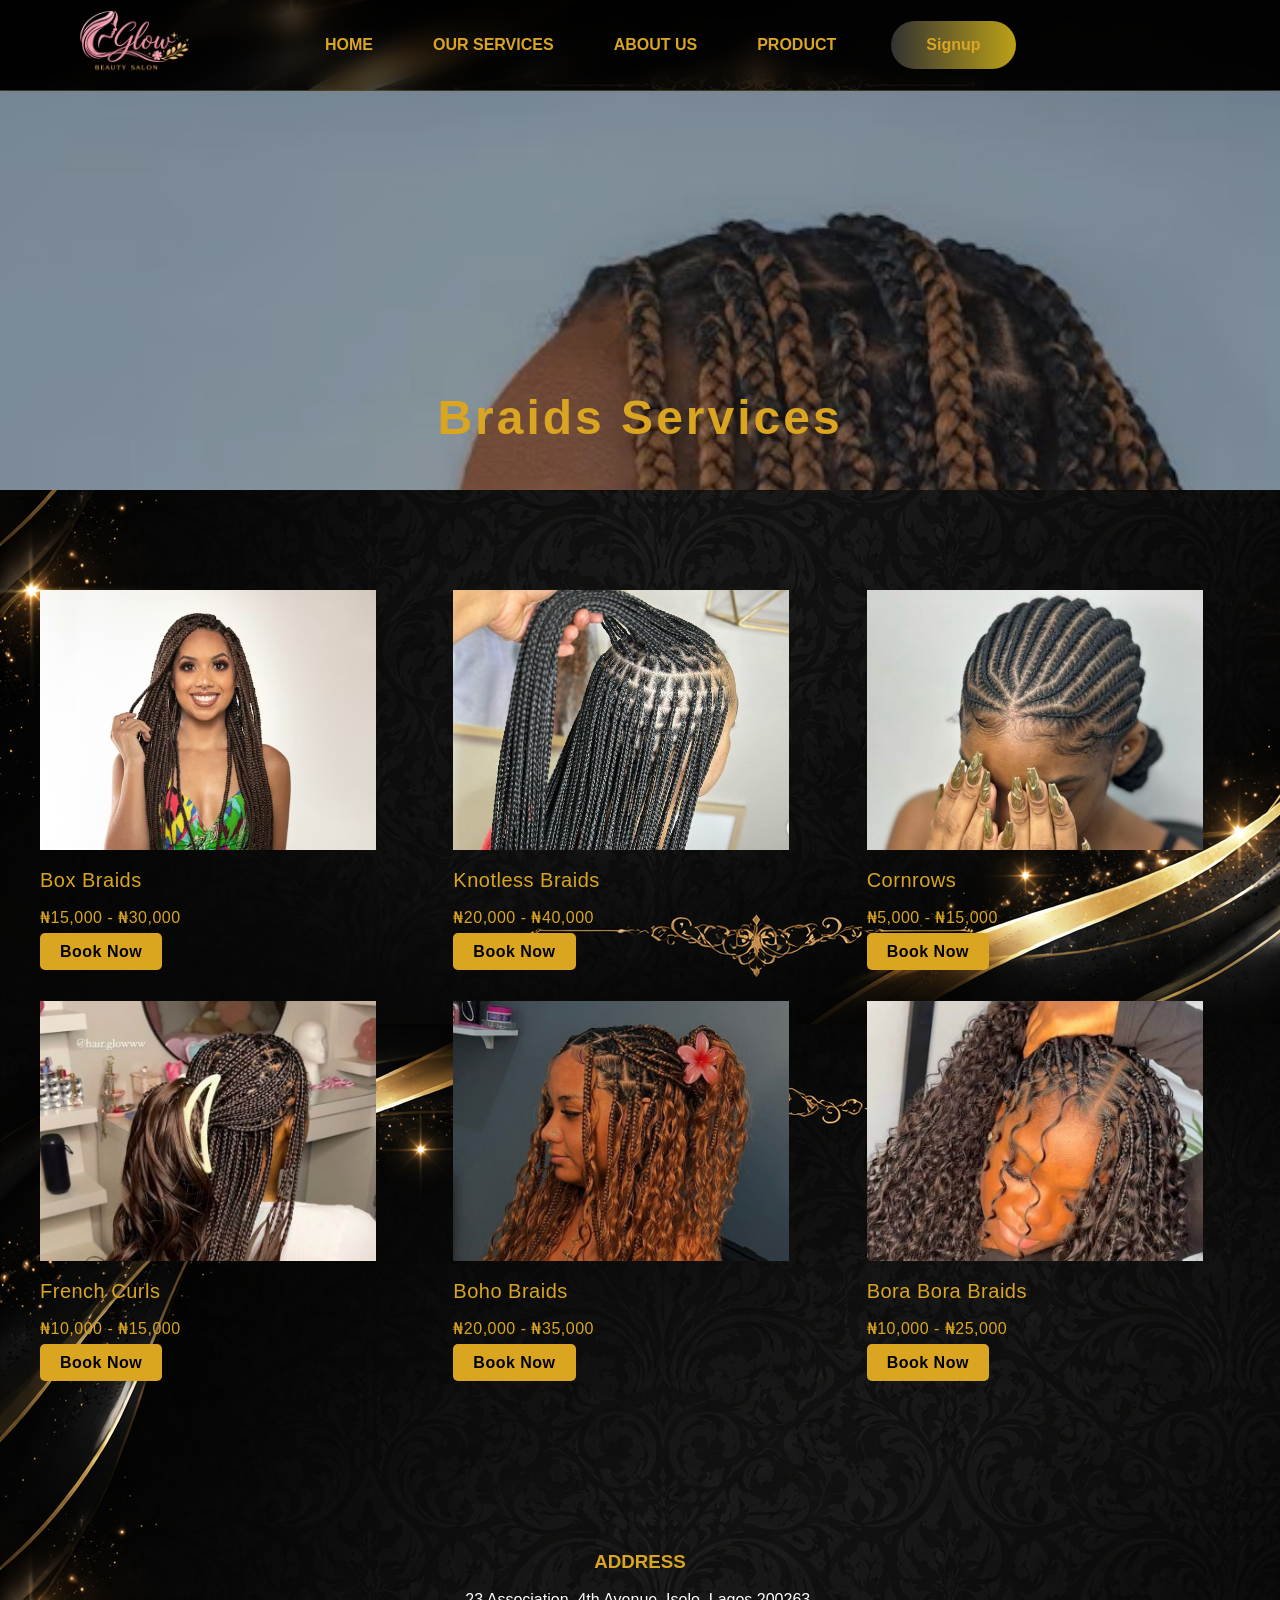
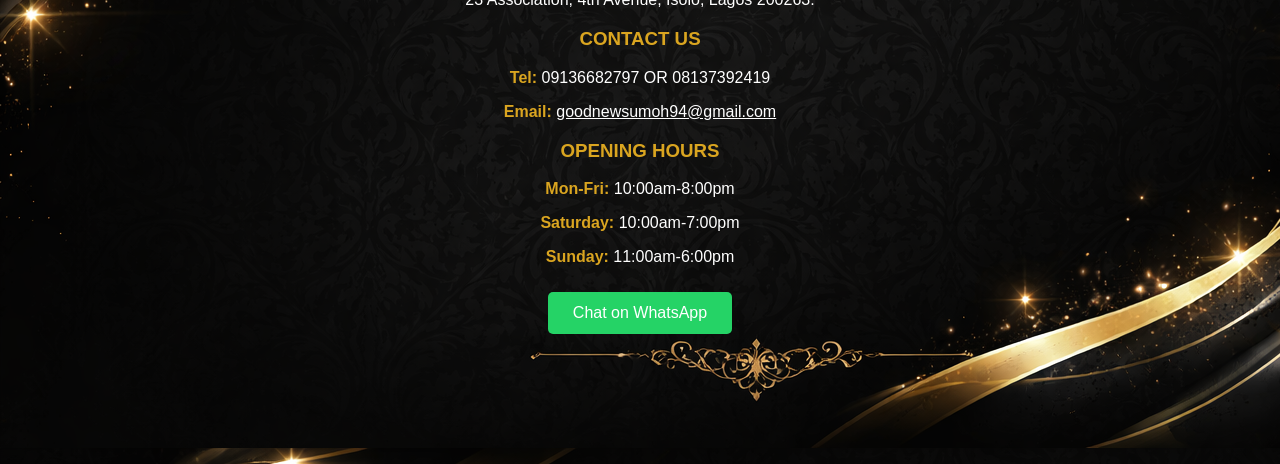
==== braids.html @ 7666e78c "First commit - Glow Salon website" ====
<!doctype html>
<html lang="en">
  <head>
    <meta charset="UTF-8" />
    <meta name="viewport" content="width=device-width, initial-scale=1.0" />
    <title>Braids - Glow Beauty Salon</title>
    <link rel="stylesheet" href="glowsalon.css" />
  </head>
  <body>
    <header class="heading">
      <a href="index.html">
        <img src="img/image.glow.png" alt="logo" />
      </a>

      <div class="menu-toggle" id="menu-toggle">
        <span></span>
        <span></span>
        <span></span>
      </div>

      <nav>
        <ul id="nav-menu">
          <li><a href="index.html">HOME</a></li>

          <li class="dropdown">
            <a href="#services">OUR SERVICES</a>

            <ul class="dropdown-menu">
              <li><a href="braids.html">Braids</a></li>
              <li><a href="wigs.html">Wigs</a></li>
              <li><a href="makeup.html">Makeup</a></li>
            </ul>
          </li>

          <li class="dropdown">
            <a href="#about">ABOUT US</a>

            <ul class="dropdown-menu">
              <li><a href="salon-tour.html">Salon Tour</a></li>
              <li><a href="#">Our Policies</a></li>
            </ul>
          </li>

          <li class="dropdown">
            <a href="products.html">PRODUCT</a>
          </li>

          <li class="signup"><a href="#">Signup</a></li>
        </ul>
      </nav>
    </header>

    <!-- Sign-Up Form Modal -->
    <div id="signupModal" class="modal">
      <div class="modal-content">
        <span class="close">&times;</span>
        <h2>Sign Up</h2>
        <form id="signupForm">
          <input type="text" id="username" placeholder="Username" required />
          <input type="email" id="email" placeholder="Email" required />
          <input
            type="password"
            id="password"
            placeholder="Password"
            required
            autocomplete="new-password"
          />
          <button type="submit">Sign Up</button>
        </form>
        <p id="message"></p>
      </div>
    </div>

    <!-- Hero Section -->
    <section class="service-hero">
      <img src="img/bd1.jpg" alt="braids" />

      <div class="text">
        <h2>Braids Services</h2>
      </div>
    </section>

    <!-- Services -->
    <section class="services2">
      <div class="cards">
        <img src="img/boxbraid.avif" alt="boxbraid" />

        <h3>Box Braids</h3>
        <p>₦15,000 - ₦30,000</p>
        <a
          href="https://wa.me/2349136682797?text=Hello,%20I%20want%20to%20book%20Box%20Braids..."
          class="book-btn"
          >Book Now</a
        >
      </div>

      <div class="cards">
        <img src="img/knotless-braids.jpg" alt="boxbraid" />

        <h3>Knotless Braids</h3>
        <p>₦20,000 - ₦40,000</p>
        <a
          href="https://wa.me/2349136682797?text=Hello,%20I%20want%20to%20book%20Knotless%20Braids..."
          class="book-btn"
          >Book Now</a
        >
      </div>

      <div class="cards">
        <img src="img/corncrows.jpg" alt="" />

        <h3>Cornrows</h3>
        <p>₦5,000 - ₦15,000</p>
        <a
          href="https://wa.me/2349136682797?text=Hello,%20I%20want%20to%20book%20Cornrows..."
          class="book-btn"
          >Book Now</a
        >
      </div>

      <div class="cards">
        <img src="img/frenchbraids.jpg" alt="" />

        <h3>French Curls</h3>
        <p>₦10,000 - ₦15,000</p>
        <a
          href="https://wa.me/2349136682797?text=Hello,%20I%20want%20to%20book%20French%20Curls..."
          class="book-btn"
          >Book Now</a
        >
      </div>

      <div class="cards">
        <img src="img/boho-boho.jpg" alt="" />

        <h3>Boho Braids</h3>
        <p>₦20,000 - ₦35,000</p>
        <a
          href="https://wa.me/2349136682797?text=Hello,%20I%20want%20to%20book%20Boho%20Braids..."
          class="book-btn"
          >Book Now</a
        >
      </div>

      <div class="cards">
        <img src="img/bora-bora.jpg" alt="" />

        <h3>Bora Bora Braids</h3>
        <p>₦10,000 - ₦25,000</p>
        <a
          href="https://wa.me/2349136682797?text=Hello,%20I%20want%20to%20book%20Bora%20Bora%20Braids..."
          target="_blank"
          class="book-btn"
          >Book Now</a
        >
      </div>
    </section>

    <section class="contact">
      <h3>ADDRESS</h3>
      <p>23 Association, 4th Avenue, Isolo, Lagos 200263.</p>

      <h3>CONTACT US</h3>
      <p><span>Tel:</span> 09136682797 OR 08137392419</p>
      <p>
        <span>Email:</span>
        <a class="email" href="mailto:goodnewsumoh94@gmail.com"
          >goodnewsumoh94@gmail.com</a
        >
      </p>

      <h3>OPENING HOURS</h3>
      <p><span>Mon-Fri:</span> 10:00am-8:00pm</p>
      <p><span>Saturday:</span> 10:00am-7:00pm</p>
      <p><span>Sunday:</span> 11:00am-6:00pm</p>

      <a
        href="https://wa.me/2349136682797?text=Hello,%20I%20want%20to..."
        target="_blank"
        class="btnwhatsapp"
      >
        Chat on WhatsApp
      </a>
    </section>

    <script src="./script.js"></script>
  </body>
</html>
---- glowsalon.css ----
body {
  margin: 0;
  font-family: "Open Sans", sans-serif;
  background: url(img/cback.png);
  padding-top: 90px;
}

.heading {
  background: rgba(0, 0, 0, 0.7);
  backdrop-filter: blur(10px);
  border-bottom: 1px solid rgba(212, 175, 55, 0.2);
  display: flex;
  align-items: center;
  position: fixed;
  height: 90px;
  top: 0;
  width: 100%;
  z-index: 1000;
  padding: 0 20px;
}

.heading img {
  padding-left: 20px;
  width: 180px;
}

.heading nav {
  justify-content: space-between;
  margin-left: 100px;
}

.heading > nav > ul {
  list-style: none;
  display: flex;
  align-items: center;
  gap: 50px;
  margin: 0;
  padding: 0;
}

.heading ul li a {
  color: goldenrod;
  text-decoration: none;
  font-weight: bold;
  padding: 10px 5px;
}

.heading ul li a:hover {
  text-decoration: underline;
}

section {
  margin-bottom: 60px;
}

/* Modal Styles */
.modal {
  display: none;
  position: fixed;
  top: 0;
  left: 0;
  width: 100%;
  height: 100%;
  background: rgba(0, 0, 0, 0.85);
  justify-content: center;
  align-items: center;
  z-index: 2000;
}

.modal h2 {
  color: goldenrod;
}

.modal-content {
  background: #111;
  padding: 30px;
  border-radius: 15px;
  width: 350px;
  text-align: center;
}

.modal-content input {
  width: 80%;
  padding: 12px;
  margin: 10px 0;
  border: none;
  border-radius: 8px;
  outline: none;
  background: #222;
  color: white;
  box-shadow: 0 0 5px goldenrod;
}

.modal-content input:focus {
  box-shadow: 0 0 15px goldenrod;
}

.modal-content button {
  width: 85%;
  padding: 12px;
  margin-top: 10px;
  border: none;
  border-radius: 8px;
  background: linear-gradient(to right, rgb(228, 194, 3), goldenrod);
  color: black;
  font-weight: bold;
  cursor: pointer;
  box-shadow: 0 0 10px goldenrod;
  transition: all 0.3s ease;
}

.close {
  color: white;
  float: right;
  font-size: 28px;
  cursor: pointer;
}

.signup {
  background: linear-gradient(to right, rgb(51, 50, 50), rgb(188, 161, 23));
  border-radius: 30px;
  padding: 15px 30px;
  color: white;
  font-weight: bold;
  text-decoration: none;
  margin-right: 40px;
}

/* dropdown container */
.dropdown {
  position: relative;
}

/* hidden menu */
.dropdown-menu {
  position: absolute;
  top: 100%;
  left: 50%;
  background: #111;
  list-style: none;
  padding: 10px 0;
  margin: 0;
  display: none;
  flex-direction: column;
  width: 180px;
  min-width: 160px;
  border-radius: 5px;
  z-index: 1;
  transition: opacity 0.2s ease;
  transform: translateX(-50%);
  margin-top: 10px;
  opacity: 0;
  pointer-events: none;
}

/* dropdown items */
.dropdown-menu li {
  padding: 10px 20px;
}

.dropdown-menu li a {
  color: white;
  text-decoration: none;
  display: block;
}

/* hover effect */
.dropdown-menu li:hover {
  background: #222;
}

/* show dropdown */
.dropdown:hover .dropdown-menu {
  display: flex;
  opacity: 1;
  pointer-events: auto;
}

.hero {
  position: relative;
  overflow: hidden;
  height: 100vh;
  /* background:
    linear-gradient(rgba(0, 0, 0, 0.75), rgba(0, 0, 0, 0.85)),
    url("img/hero.jpg");
  background-size: cover; */
  display: flex;
  align-items: center;
  justify-content: center;
  text-align: center;
  color: goldenrod;
}

.bg-video {
  position: absolute;
  top: 50%;
  left: 50%;
  width: 300%;
  height: 100%;
  object-fit: cover;
  transform: translate(-50%, -50%);
  z-index: -1;
}

.hero::before {
  content: "";
  position: absolute;
  width: 100%;
  height: 100%;
  background: rgba(0, 0, 0, 0.6);
  top: 0;
  left: 0;
  z-index: 0;
}

.hero-text h1 {
  position: relative;
  z-index: 1;
  text-align: center;
  top: 20%;
  /* transform: translateY(-50%); */
  font-size: 48px;
  letter-spacing: 2px;
  text-transform: uppercase;
  animation: fadeIn 2s ease;
}

@keyframes fadeIn {
  from {
    opacity: 0;
    transform: translateY(20px);
  }
  to {
    opacity: 1;
    transform: translateY(0);
  }
}

.hero-text p {
  font-size: 18px;
  opacity: 0.85;
  animation: fadeIn 2s ease;
}

.tagline {
  color: goldenrod;
  letter-spacing: 3px;
  font-size: 14px;
  margin-bottom: 10px;
  animation: fadeIn 2s ease;
}

/* Basic button style */
.cta-btn {
  display: inline-block;
  background: transparent;
  border: 2px solid var(--gold);
  color: var(--gold);
  font-size: 22px;
  font-weight: bold;
  padding: 14px 40px;
  text-decoration: none;
  border-radius: 30px;
  text-align: center;
  letter-spacing: 1px;

  /* animation */
  animation: pulse 1.8s ease-in-out infinite;
  transition:
    transform 0.2s ease,
    box-shadow 0.2s ease;
}

/* pulse animation keyframes */
@keyframes pulse {
  0% {
    transform: scale(1);
    box-shadow: 0 0 0 rgba(255, 215, 0, 0.7);
  }
  50% {
    transform: scale(1.05);
    box-shadow: 0 0 15px rgba(255, 215, 0, 0.9);
  }
  100% {
    transform: scale(1);
    box-shadow: 0 0 0 rgba(255, 215, 0, 0.7);
  }
}

/* stronger effect on hover */
.cta-btn:hover {
  color: white;
  transform: scale(1.1);
  box-shadow: 0 0 20px rgba(212, 715, 55, 0.6);
}

.btnwhatsapp {
  display: inline-block;
  margin: 10px;
  padding: 12px 25px;
  color: white;
  text-decoration: none;
  border-radius: 5px;
  background: #25d366;
  animation: glow 2s infinite alternate;
}

@keyframes glow {
  0% {
    transform: scale(1);
    box-shadow: 0 0 20px 10px rgb(4, 93, 4);
  }
  50% {
    transform: scale(1.05);
    box-shadow: 0 0 20px 10px rgb(2, 81, 2);
  }
  100% {
    transform: scale(1);
    box-shadow: 0 0 20px 10px rgb(3, 88, 3);
  }
}

.about {
  background: rgb(231, 227, 227);
  color: black;
  line-height: 2;
  padding: 40px 20px;
  text-align: center;
}

.glow {
  font-size: large;
  font-weight: 600;
  color: goldenrod;
}

[data-aos] {
  opacity: 0;
  transition-property: transform, opacity;
}

[data-aos].aos-animate {
  opacity: 1;
}

.services {
  padding: 60px 20px;
  text-align: center;
}

.services h1 {
  color: goldenrod;
}

.service-container {
  display: flex;
  gap: 30px;
  justify-content: center;
  flex-wrap: wrap;
}

.card {
  position: relative;
  width: 300px;
  border-radius: 15px;
  overflow: hidden;
  box-shadow: 0 10px 30px rgba(0, 0, 0, 0.5);
  z-index: 1;
  height: 300px;
  transition:
    transform 0.3s ease,
    box-shadow 0.3s ease;
  cursor: pointer;
}

.card::after {
  content: "";
  position: absolute;
  inset: 0;
  background: linear-gradient(rgba(0, 0, 0, 0), rgba(0, 0, 0, 0.6));
}

.card:hover {
  transform: scale(1.05);
  box-shadow: 0 10px 20px rgba(0, 0, 0, 0.3);
}

.card.clicking {
  transform: scale(0.95);
  opacity: 0.8;
}

.card img {
  width: 100%;
  height: 100%;
  object-fit: cover;
  border-radius: 10px;
}

.text {
  position: absolute;
  bottom: 20px;
  left: 20px;
  color: white;
  font-size: 23px;
  font-weight: 540;
}

.contact {
  color: white;
  padding: 60px 20px;
  text-align: center;
}

.contact h3 {
  color: goldenrod;
}

.contact span {
  color: goldenrod;
  font-weight: 600;
}

.email {
  color: white;
}

@media (max-width: 768px) {
  /* HEADER */
  .heading {
    flex-direction: column;
    height: auto;
    padding: 10px;
  }

  .heading img {
    width: 140px;
    padding-left: 0;
  }

  .heading > nav > ul {
    flex-direction: column;
    gap: 15px;
    align-items: center;
  }

  /* DROPDOWN FIX */
  .dropdown-menu {
    position: static;
    transform: none;
    width: 100%;
    text-align: center;
  }

  /* HERO SECTION */
  .hero {
    height: auto;
    padding: 100px 20px;
  }

  .hero-text h1 {
    font-size: 28px;
  }

  .hero-text p {
    font-size: 16px;
  }

  .cta-btn {
    font-size: 16px;
    padding: 12px 25px;
  }

  /* ABOUT */
  .about {
    padding: 30px 15px;
    font-size: 15px;
  }

  /* SERVICES */
  .service-container {
    flex-direction: column;
    align-items: center;
  }

  .card {
    width: 90%;
    height: 250px;
  }

  .text {
    font-size: 18px;
  }

  /* CONTACT */
  .contact {
    font-size: 15px;
    padding: 40px 15px;
  }

  /* SIGNUP BUTTON */
  .signup {
    margin: 10px 0;
    padding: 10px 20px;
  }
}

/* HAMBURGER STYLE */
.menu-toggle {
  display: none;
  flex-direction: column;
  cursor: pointer;
  gap: 5px;
}

.menu-toggle span {
  width: 25px;
  height: 3px;
  background: goldenrod;
  transition: 0.3s;
}

/* ANIMATION TO X */
.menu-toggle.active span:nth-child(1) {
  transform: rotate(45deg) translate(5px, 5px);
}

.menu-toggle.active span:nth-child(2) {
  opacity: 0;
}

.menu-toggle.active span:nth-child(3) {
  transform: rotate(-45deg) translate(6px, -6px);
}

@media (max-width: 768px) {
  .menu-toggle {
    display: flex;
    position: absolute;
    right: 20px;
    top: 30px;
  }

  #nav-menu {
    position: absolute;
    top: 90px;
    left: 0;
    width: 100%;
    background: black;

    flex-direction: column;
    align-items: center;

    max-height: 0;
    overflow-y: scroll;
    transition: max-height 0.4s ease;
  }

  #nav-menu.active {
    max-height: 400px;
  }

  #nav-menu li {
    padding: 15px 0;
  }
}

/* MOBILE DROPDOWN FIX */
@media (max-width: 768px) {
  .dropdown-menu {
    display: none;
    position: static;
    transform: none;
    opacity: 1;
    pointer-events: auto;
  }

  .dropdown.open .dropdown-menu {
    display: block;
  }
}

#nav-menu {
  transition: all 0.3s ease;
}

/* TESTIMONIAL SECTION */
.testimonials {
  padding: 20px;
  text-align: center;
  background:
    linear-gradient(rgba(0, 0, 0, 0.75), rgba(0, 0, 0, 0.85)),
    url("img/your-image.jpg") center/cover no-repeat;
  border-top: 1px solid rgba(212, 175, 55, 0.2);
  border-bottom: 1px solid rgba(212, 175, 55, 0.2);
}

.testimonials h1 {
  color: #d4af37;
  margin-bottom: 40px;
}

/* CONTAINER */
.testimonials-container {
  display: flex;
  justify-content: space-between;
  gap: 20px;
  padding: 20px;
}

/* CARD */
.testimonial-card {
  flex: 1;
  background: rgba(255, 255, 255, 0);
  border: 1.5px solid rgba(212, 175, 55, 0.2);
  padding: 25px;
  width: 300px;
  border-radius: 15px;
  color: white;
  backdrop-filter: blur(10px);
  transition: 0.3s;
  margin-bottom: 20px;
}

/* HOVER EFFECT */
.testimonial-card:hover {
  transform: translateY(-10px);
  box-shadow: 0 10px 30px rgba(212, 175, 55, 0.3);
}

/* TEXT */
.testimonial-card p {
  margin-bottom: 15px;
}

.testimonial-card h4 {
  color: #d4af37;
}

@media (max-width: 768px) {
  .testimonials-container {
    flex-direction: column;
    align-items: center;
  }

  .testimonial-card {
    width: 90%;
  }
}

@media (max-width: 1024px) {
  .testimonials-container {
    flex-wrap: wrap;
  }

  .testimonial-card {
    width: 45%; /* 2 per row on tablets */
  }
}

.service-hero {
  position: relative;
  width: 100%;
  height: 400px;
  overflow: hidden;
}

.service-hero::after {
  content: "";
  position: absolute;
  top: 0;
  left: 0;
  width: 100%;
  height: 100%;

  background: rgba(0, 0, 0, 0.2); /* dark overlay */
}

.service-hero img {
  width: 100%;
  height: 100%;
  object-fit: cover;
}

.service-hero .text {
  position: absolute;
  top: 75%;
  left: 50%;
  transform: translate(-50%, -40%);

  color: goldenrod;
  text-align: center;
  z-index: 2;

  opacity: 0;
  animation: fadeUp 2.2s ease forwards;
}

@keyframes fadeUp {
  to {
    opacity: 1;
    transform: translate(-50%, -50%);
  }
}

.service-hero h2 {
  font-size: 48px;
  letter-spacing: 3px;
  font-weight: 600;
  animation-delay: 0.3s;
}

.services2 {
  display: grid;
  grid-template-columns: repeat(auto-fit, minmax(300px, 1fr));
  padding: 40px;
  gap: 40px;
}

.cards {
  text-align: left;
  letter-spacing: 0.5px;
}

.book-btn {
  margin-top: 10px;
  padding: 10px 20px;
  border: none;
  background: goldenrod;
  color: black;
  cursor: pointer;
  border-radius: 5px;
  font-weight: bold;
  text-decoration: none;
}

.book-btn:hover {
  background: #ffd700cc;
}

.cards img {
  width: 90%;
  height: 260px;
  object-fit: cover;
  transition: 0.4s;
}

.cards h3 {
  font-size: 20px;
  margin: 15px 0 5px;
  font-weight: 500;
  font-family: "Segoe UI", sans-serif;
  color: goldenrod;
}

.cards p {
  color: goldenrod;
}

.cards span {
  color: goldenrod;
}

.cards:hover img {
  transform: scale(1.05);
}

.tour{
  background: linear-gradient(to right, white, goldenrod);
  /* text-align: center; */
  padding: 20px;
}

.tour h3{
  font-size: 33px;
  font-weight: 600;
  letter-spacing: 2.5px;
}

.tour h1{
  font-size: 50px;
}

.keep{
  font-weight: 600;
}

.modern{
  line-height: 1.5;
  font-weight: 540;
}

.modern span{
  font-weight: 600;
}
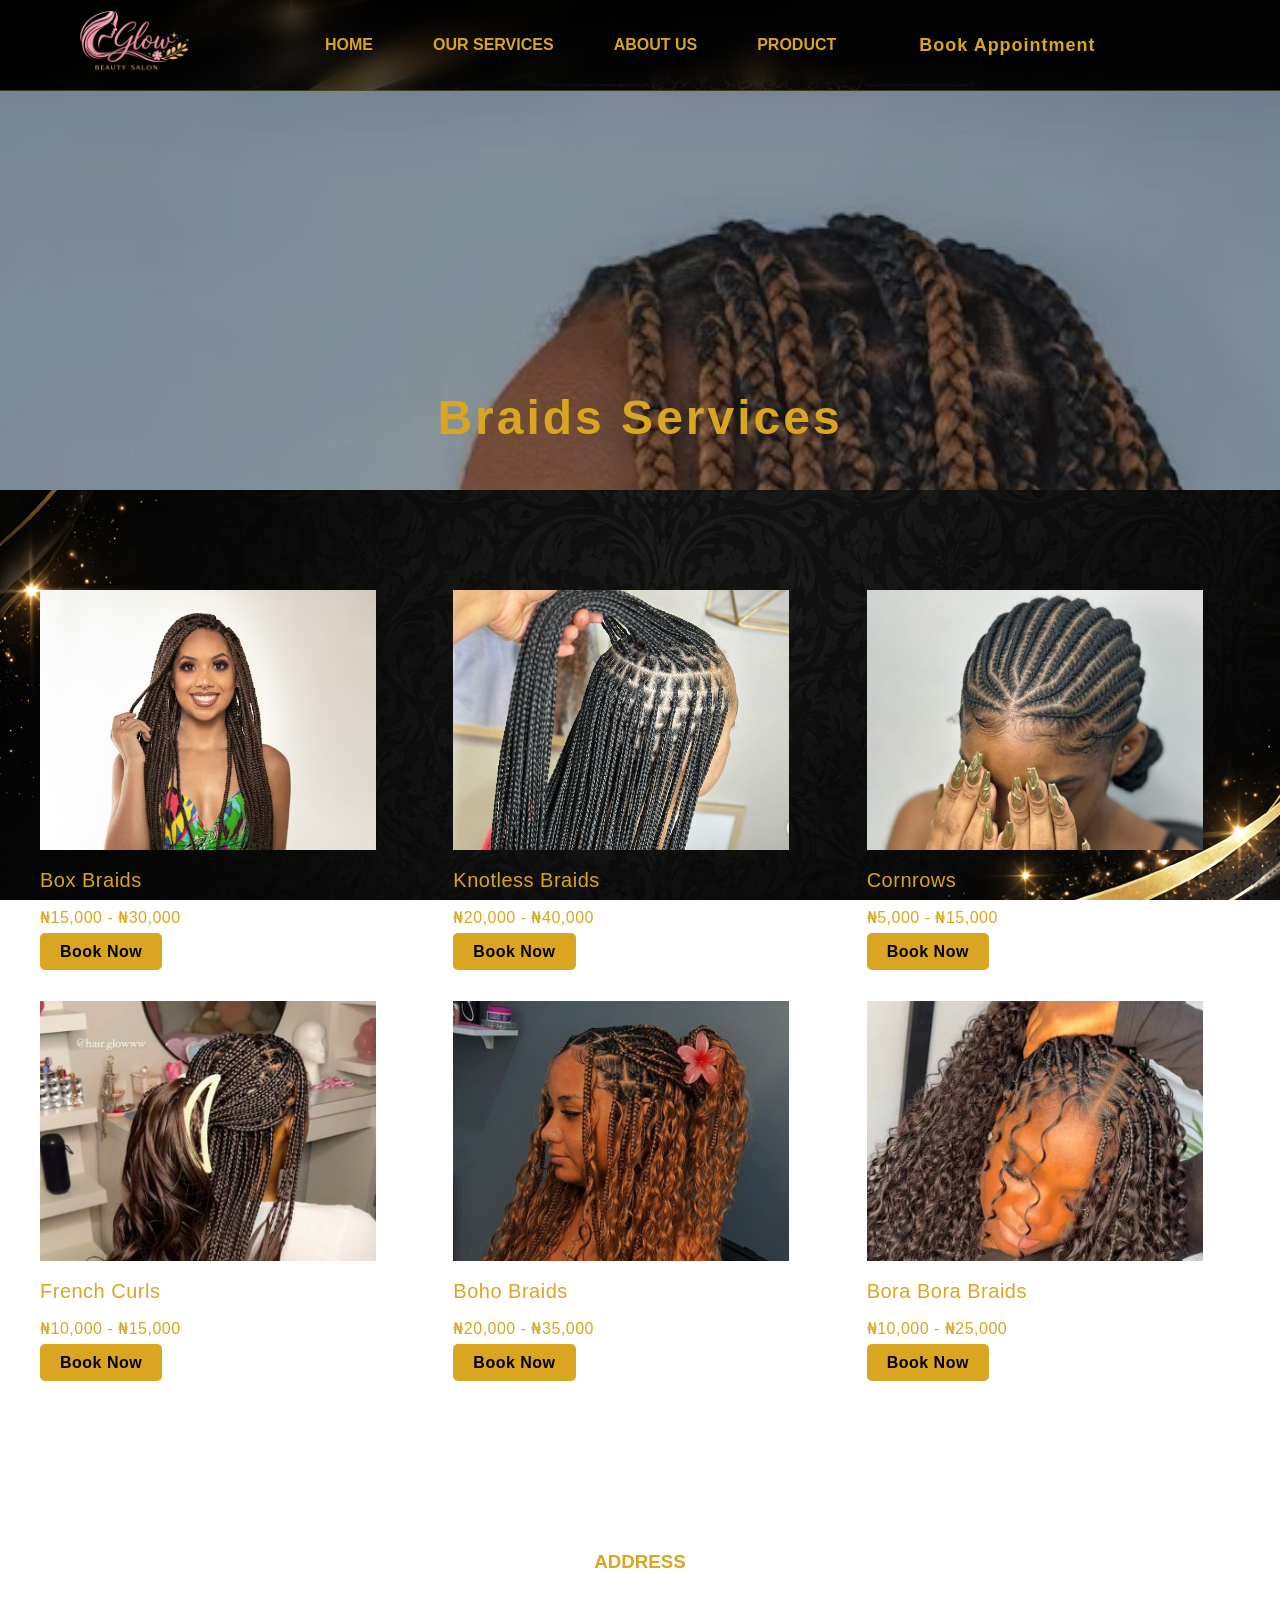
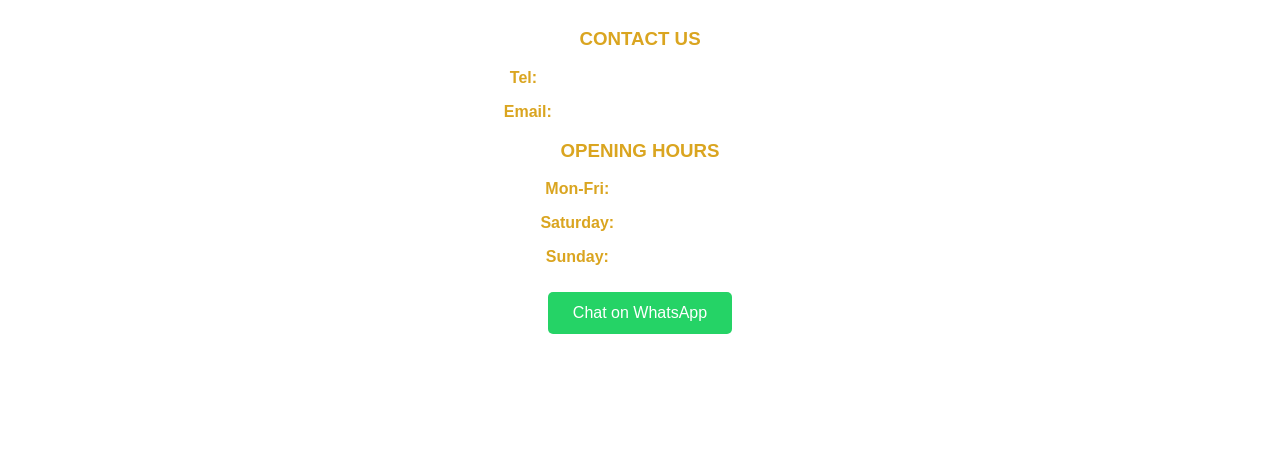
==== commit e9664275: "Updated website" ====
--- a/braids.html
+++ b/braids.html
@@ -23,7 +23,7 @@
           <li><a href="index.html">HOME</a></li>
 
           <li class="dropdown">
-            <a href="#services">OUR SERVICES</a>
+            <a href="#">OUR SERVICES</a>
 
             <ul class="dropdown-menu">
               <li><a href="braids.html">Braids</a></li>
@@ -33,43 +33,26 @@
           </li>
 
           <li class="dropdown">
-            <a href="#about">ABOUT US</a>
+            <a href="#">ABOUT US</a>
 
             <ul class="dropdown-menu">
               <li><a href="salon-tour.html">Salon Tour</a></li>
-              <li><a href="#">Our Policies</a></li>
+              <li><a href="ourpolicies.html">Our Policies</a></li>
             </ul>
           </li>
 
           <li class="dropdown">
             <a href="products.html">PRODUCT</a>
           </li>
-
-          <li class="signup"><a href="#">Signup</a></li>
+          
+                  <a
+                          href="https://wa.me/2349136682797?text=Hello,%20I%20want%20to..."
+                          class="cta-btn1"
+                          >Book Appointment</a
+                        >
         </ul>
       </nav>
     </header>
-
-    <!-- Sign-Up Form Modal -->
-    <div id="signupModal" class="modal">
-      <div class="modal-content">
-        <span class="close">&times;</span>
-        <h2>Sign Up</h2>
-        <form id="signupForm">
-          <input type="text" id="username" placeholder="Username" required />
-          <input type="email" id="email" placeholder="Email" required />
-          <input
-            type="password"
-            id="password"
-            placeholder="Password"
-            required
-            autocomplete="new-password"
-          />
-          <button type="submit">Sign Up</button>
-        </form>
-        <p id="message"></p>
-      </div>
-    </div>
 
     <!-- Hero Section -->
     <section class="service-hero">
--- a/glowsalon.css
+++ b/glowsalon.css
@@ -2,7 +2,9 @@
   margin: 0;
   font-family: "Open Sans", sans-serif;
   background: url(img/cback.png);
+  background-attachment: fixed;
   padding-top: 90px;
+  overflow-x: hidden;
 }
 
 .heading {
@@ -51,79 +53,6 @@
 
 section {
   margin-bottom: 60px;
-}
-
-/* Modal Styles */
-.modal {
-  display: none;
-  position: fixed;
-  top: 0;
-  left: 0;
-  width: 100%;
-  height: 100%;
-  background: rgba(0, 0, 0, 0.85);
-  justify-content: center;
-  align-items: center;
-  z-index: 2000;
-}
-
-.modal h2 {
-  color: goldenrod;
-}
-
-.modal-content {
-  background: #111;
-  padding: 30px;
-  border-radius: 15px;
-  width: 350px;
-  text-align: center;
-}
-
-.modal-content input {
-  width: 80%;
-  padding: 12px;
-  margin: 10px 0;
-  border: none;
-  border-radius: 8px;
-  outline: none;
-  background: #222;
-  color: white;
-  box-shadow: 0 0 5px goldenrod;
-}
-
-.modal-content input:focus {
-  box-shadow: 0 0 15px goldenrod;
-}
-
-.modal-content button {
-  width: 85%;
-  padding: 12px;
-  margin-top: 10px;
-  border: none;
-  border-radius: 8px;
-  background: linear-gradient(to right, rgb(228, 194, 3), goldenrod);
-  color: black;
-  font-weight: bold;
-  cursor: pointer;
-  box-shadow: 0 0 10px goldenrod;
-  transition: all 0.3s ease;
-}
-
-.close {
-  color: white;
-  float: right;
-  font-size: 28px;
-  cursor: pointer;
-}
-
-.signup {
-  background: linear-gradient(to right, rgb(51, 50, 50), rgb(188, 161, 23));
-  border-radius: 30px;
-  padding: 15px 30px;
-  color: white;
-  font-weight: bold;
-  text-decoration: none;
-  margin-right: 40px;
 }
 
 /* dropdown container */
@@ -180,10 +109,10 @@
   position: relative;
   overflow: hidden;
   height: 100vh;
-  /* background:
+  background:
     linear-gradient(rgba(0, 0, 0, 0.75), rgba(0, 0, 0, 0.85)),
     url("img/hero.jpg");
-  background-size: cover; */
+  background-size: cover;
   display: flex;
   align-items: center;
   justify-content: center;
@@ -191,18 +120,7 @@
   color: goldenrod;
 }
 
-.bg-video {
-  position: absolute;
-  top: 50%;
-  left: 50%;
-  width: 300%;
-  height: 100%;
-  object-fit: cover;
-  transform: translate(-50%, -50%);
-  z-index: -1;
-}
-
-.hero::before {
+/* .hero::before {
   content: "";
   position: absolute;
   width: 100%;
@@ -211,7 +129,7 @@
   top: 0;
   left: 0;
   z-index: 0;
-}
+} */
 
 .hero-text h1 {
   position: relative;
@@ -251,6 +169,49 @@
 }
 
 /* Basic button style */
+.cta-btn1 {
+  display: inline-block;
+  background: transparent;
+  border: 2px solid var(--gold);
+  color: goldenrod;
+  font-size: 18px;
+  font-weight: bold;
+  padding: 10px 28px;
+  text-decoration: none;
+  border-radius: 30px;
+  text-align: center;
+  letter-spacing: 1px;
+
+  /* animation */
+  animation: pulse 1.8s ease-in-out infinite;
+  transition:
+    transform 0.2s ease,
+    box-shadow 0.2s ease;
+}
+
+/* pulse animation keyframes */
+@keyframes pulse {
+  0% {
+    transform: scale(1);
+    box-shadow: 0 0 0 rgba(255, 215, 0, 0.7);
+  }
+  50% {
+    transform: scale(1.05);
+    box-shadow: 0 0 15px rgba(255, 215, 0, 0.9);
+  }
+  100% {
+    transform: scale(1);
+    box-shadow: 0 0 0 rgba(255, 215, 0, 0.7);
+  }
+}
+
+/* stronger effect on hover */
+.cta-btn1:hover {
+  color: white;
+  transform: scale(1.1);
+  box-shadow: 0 0 20px rgba(212, 175, 55, 0.6);
+}
+
 .cta-btn {
   display: inline-block;
   background: transparent;
@@ -291,7 +252,7 @@
 .cta-btn:hover {
   color: white;
   transform: scale(1.1);
-  box-shadow: 0 0 20px rgba(212, 715, 55, 0.6);
+  box-shadow: 0 0 20px rgba(212, 175, 55, 0.6);
 }
 
 .btnwhatsapp {
@@ -424,13 +385,16 @@
 .email {
   color: white;
 }
+.email:hover{
+  color: blue;
+}
 
 @media (max-width: 768px) {
   /* HEADER */
   .heading {
     flex-direction: column;
     height: auto;
-    padding: 10px;
+    padding: 6px;
   }
 
   .heading img {
@@ -497,12 +461,6 @@
     font-size: 15px;
     padding: 40px 15px;
   }
-
-  /* SIGNUP BUTTON */
-  .signup {
-    margin: 10px 0;
-    padding: 10px 20px;
-  }
 }
 
 /* HAMBURGER STYLE */
@@ -514,7 +472,7 @@
 }
 
 .menu-toggle span {
-  width: 25px;
+  width: 30px;
   height: 3px;
   background: goldenrod;
   transition: 0.3s;
@@ -541,6 +499,37 @@
     top: 30px;
   }
 
+  #nav-menu {
+    position: absolute;
+    top: 90px;
+    left: 0;
+    width: 100%;
+    background: black;
+
+    flex-direction: column;
+    align-items: center;
+
+    max-height: 0;
+    overflow-y: scroll;
+    transition: max-height 0.4s ease;
+  }
+
+  #nav-menu.active {
+    max-height: 400px;
+  }
+
+  #nav-menu li {
+    padding: 15px 0;
+  }
+}
+
+@media (max-width: 1024px) {
+  .menu-toggle {
+    display: flex;
+    position: absolute;
+    right: 60px;
+    top: 30px;
+  }
   #nav-menu {
     position: absolute;
     top: 90px;
@@ -578,10 +567,34 @@
   .dropdown.open .dropdown-menu {
     display: block;
   }
+
+  .menu-toggle {
+    display: flex;
+    position: absolute;
+    right: 40px;
+    top: 45px;
+  }
 }
 
 #nav-menu {
   transition: all 0.3s ease;
+}
+
+/* Mobile nested dropdown */
+#navMenu li.dropdown > .dropdown-menu {
+  display: none;
+  flex-direction: column;
+}
+
+#navMenu li.dropdown.active > .dropdown-menu {
+  display: flex;
+}
+
+/* Add a little arrow for mobile */
+#navMenu li.dropdown > a::after {
+  content: " ▼";
+  font-size: 0.7em;
+  margin-left: 5px;
 }
 
 /* TESTIMONIAL SECTION */
@@ -593,6 +606,7 @@
     url("img/your-image.jpg") center/cover no-repeat;
   border-top: 1px solid rgba(212, 175, 55, 0.2);
   border-bottom: 1px solid rgba(212, 175, 55, 0.2);
+  overflow: hidden;
 }
 
 .testimonials h1 {
@@ -602,11 +616,35 @@
 
 /* CONTAINER */
 .testimonials-container {
+  width: 100%;
+  /* max-width: 100%; */
+  overflow: hidden;
+  overflow-y: hidden;
+  overflow-x: hidden;
+  padding: 10px 0;
+  cursor: grab;
+  /* position: relative; */
+  scroll-behavior: smooth;
+  /* scrollbar-width: none; */
+}
+
+.testimonials-container:active {
+  cursor: grabbing;
+}
+
+.testimonial-track {
   display: flex;
-  justify-content: space-between;
-  gap: 20px;
-  padding: 20px;
-}
+  gap: 30px;
+  /* flex-wrap: nowrap; */
+  will-change: transform;
+  width: auto;
+  cursor: grab;
+  /* animation: scroll 35s linear infinite; */
+}
+
+/* .testimonial-track:hover {
+  animation-play-state: paused;
+} */
 
 /* CARD */
 .testimonial-card {
@@ -620,12 +658,26 @@
   backdrop-filter: blur(10px);
   transition: 0.3s;
   margin-bottom: 20px;
-}
-
+  min-width: 280px;
+  max-width: 90vw;
+  flex-shrink: 0;
+  transition:
+    transform 0.3s ease,
+    box-shadow 0.3s ease;
+}
+
+@keyframes scroll {
+  0% {
+    transform: translateX(0);
+  }
+  100% {
+    transform: translateX(-100%);
+  }
+}
 /* HOVER EFFECT */
 .testimonial-card:hover {
   transform: translateY(-10px);
-  box-shadow: 0 10px 30px rgba(212, 175, 55, 0.3);
+  box-shadow: 0 20px 40px rgba(0, 0, 0, 0.1);
 }
 
 /* TEXT */
@@ -639,6 +691,7 @@
 
 @media (max-width: 768px) {
   .testimonials-container {
+    min-width: 85vw;
     flex-direction: column;
     align-items: center;
   }
@@ -765,31 +818,142 @@
   transform: scale(1.05);
 }
 
-.tour{
-  background: linear-gradient(to right, white, goldenrod);
+.tour {
+  background: linear-gradient(to right, rgb(203, 200, 200), rgb(141, 106, 19));
   /* text-align: center; */
   padding: 20px;
 }
 
-.tour h3{
+.tour h3 {
   font-size: 33px;
   font-weight: 600;
   letter-spacing: 2.5px;
 }
 
-.tour h1{
+.tour h1 {
   font-size: 50px;
 }
 
-.keep{
+.keep {
   font-weight: 600;
 }
 
-.modern{
+.modern {
   line-height: 1.5;
   font-weight: 540;
 }
 
-.modern span{
+.modern span {
   font-weight: 600;
 }
+
+.salon-card {
+  display: flex;
+  justify-content: center;
+  gap: 20px;
+  margin: 40px;
+}
+
+.salon-card img {
+  width: 30%;
+  border-radius: 10px;
+}
+
+@media (max-width: 768px) {
+  .tour {
+    padding: 100px 20px 40px;
+    text-align: center;
+  }
+
+  .tour h1 {
+    font-size: 28px;
+  }
+
+  .tour h3 {
+    font-size: 18px;
+  }
+
+  .tour p {
+    font-size: 15px;
+    line-height: 1.6;
+  }
+}
+
+/* MOBILE FIX */
+@media (max-width: 768px) {
+  .salon-card {
+    flex-direction: column;
+    align-items: center;
+  }
+  .salon-card img {
+    width: 90%;
+  }
+}
+
+/* MOBILE */
+@media (max-width: 768px) {
+  .testimonials-container {
+    flex-direction: column;
+    align-items: center;
+  }
+
+  .testimonial-card {
+    width: 90%;
+  }
+}
+
+.policies {
+  padding: 120px 20px;
+  background: rgb(98, 72, 8);
+  color: white;
+  text-align: center;
+}
+
+.policies-container {
+  max-width: 900px;
+  margin: auto;
+}
+
+.policies h1 {
+  font-size: 40px;
+  margin-bottom: 20px;
+}
+
+.intro {
+  font-size: 18px;
+  color: #ccc;
+  margin-bottom: 40px;
+}
+
+/* Cards */
+.policy-card {
+  background: #111;
+  padding: 20px;
+  margin-bottom: 20px;
+  border-radius: 10px;
+  text-align: left;
+  transition:
+    transform 0.3s ease,
+    box-shadow 0.3s ease;
+}
+
+/* Hover effect */
+.policy-card:hover {
+  transform: translateY(-5px);
+  box-shadow: 0 10px 25px rgba(0, 0, 0, 0.4);
+}
+
+.policy-card h3 {
+  margin-bottom: 10px;
+  color: rgb(186, 139, 19); /* soft purple luxury tone */
+}
+
+@media (max-width: 768px) {
+  .policies h1 {
+    font-size: 28px;
+  }
+
+  .policy-card {
+    padding: 15px;
+  }
+}
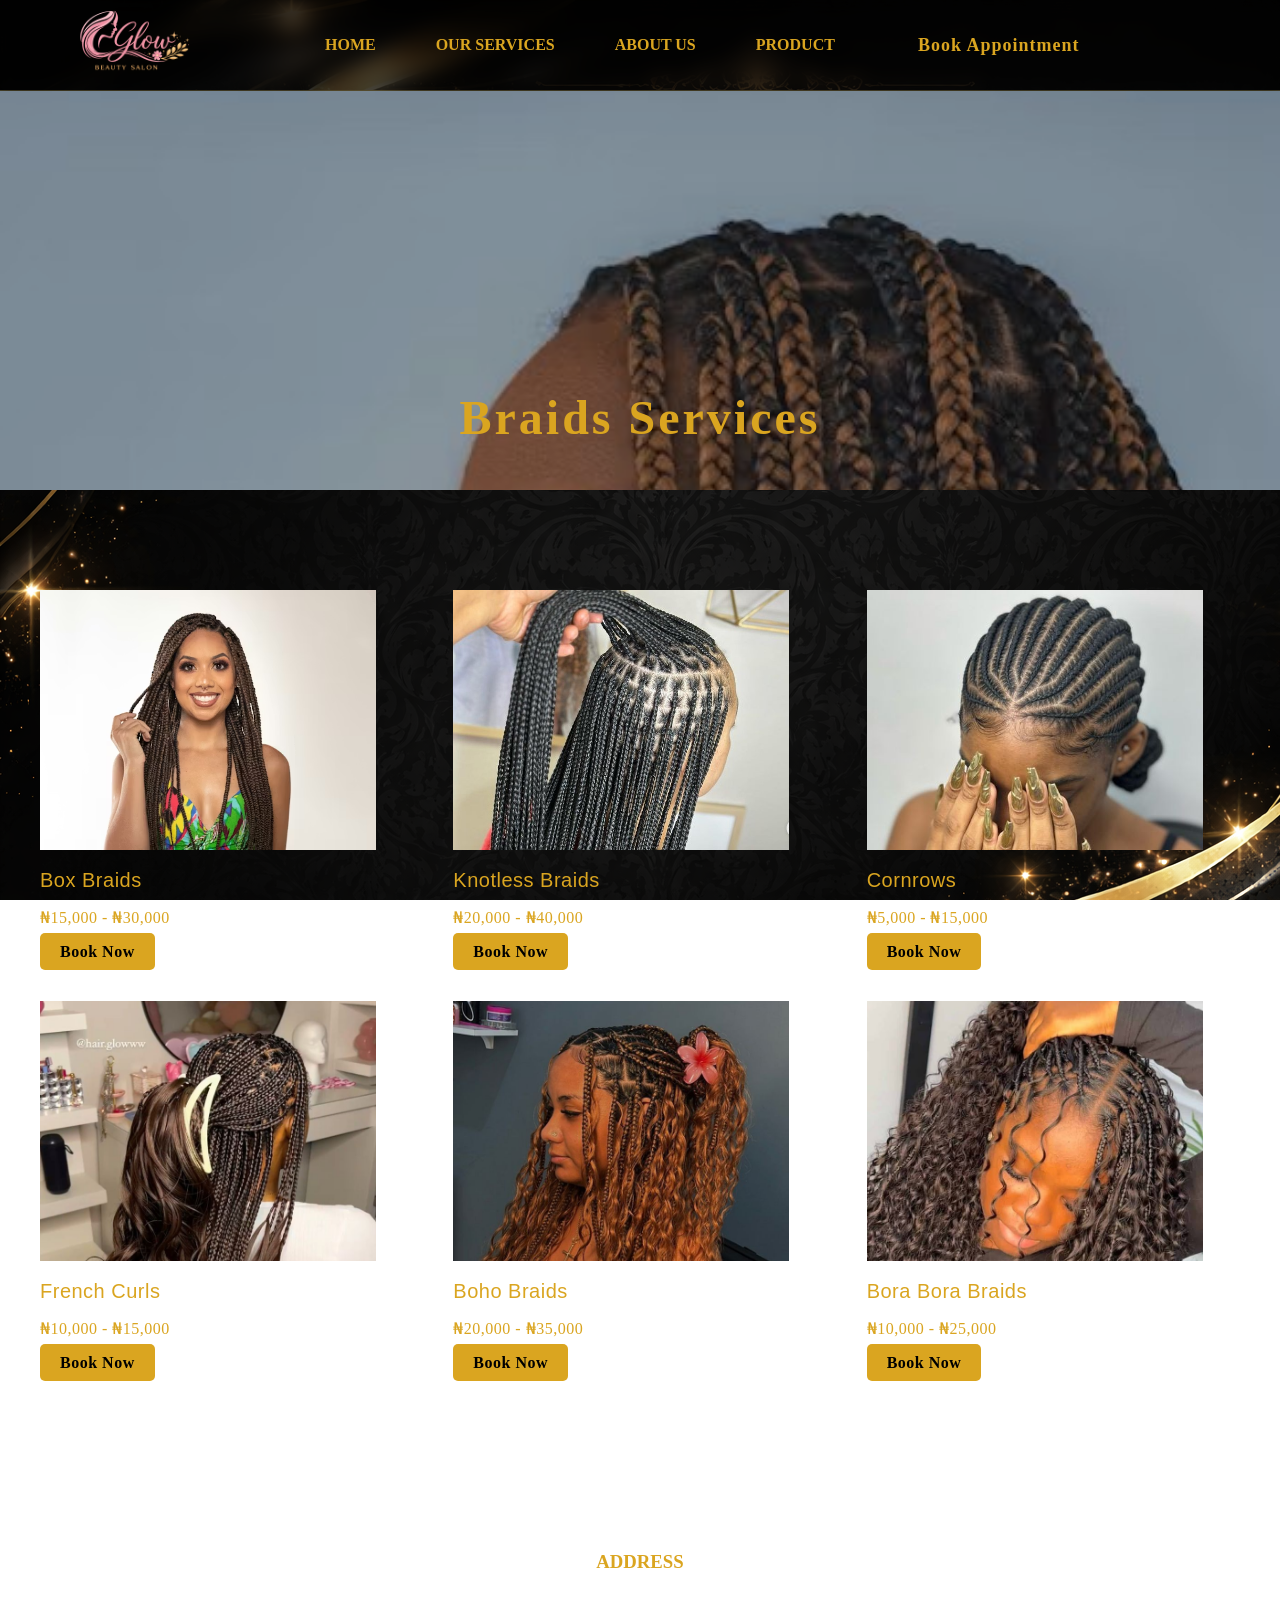
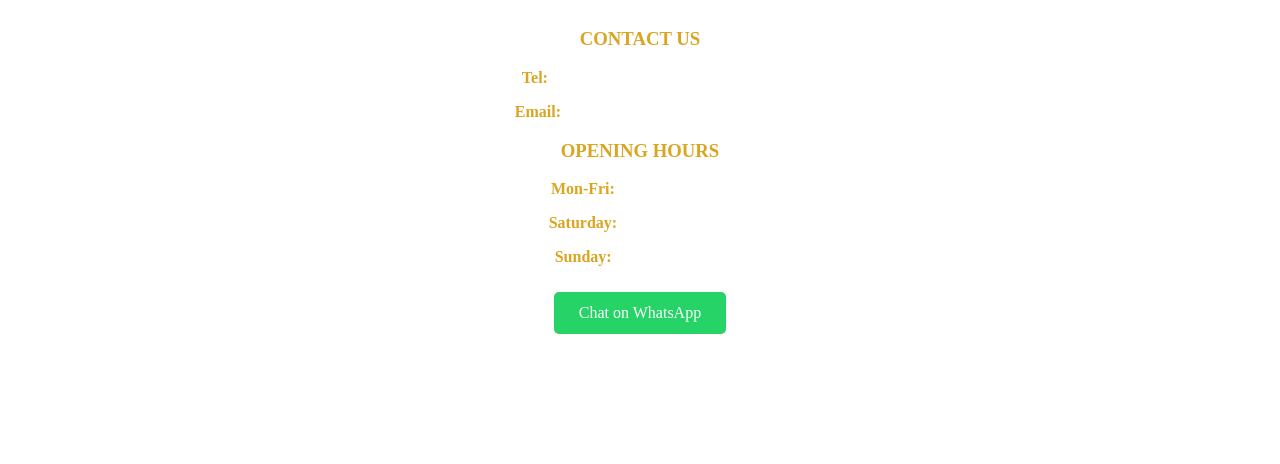
==== commit fa9a755b: "updated" ====
--- a/braids.html
+++ b/braids.html
@@ -5,6 +5,7 @@
     <meta name="viewport" content="width=device-width, initial-scale=1.0" />
     <title>Braids - Glow Beauty Salon</title>
     <link rel="stylesheet" href="glowsalon.css" />
+    <link rel="icon" type="image/x-icon" href="img/image.glow.png">
   </head>
   <body>
     <header class="heading">
@@ -46,7 +47,7 @@
           </li>
           
                   <a
-                          href="https://wa.me/2349136682797?text=Hello,%20I%20want%20to..."
+                          href="https://wa.me/2347120136619?text=Hello,%20I%20want%20to..."
                           class="cta-btn1"
                           >Book Appointment</a
                         >
@@ -71,67 +72,67 @@
         <h3>Box Braids</h3>
         <p>₦15,000 - ₦30,000</p>
         <a
-          href="https://wa.me/2349136682797?text=Hello,%20I%20want%20to%20book%20Box%20Braids..."
+          href="https://wa.me/2347120136619?text=Hello,%20I%20want%20to%20book%20Box%20Braids..."
           class="book-btn"
           >Book Now</a
         >
       </div>
 
       <div class="cards">
-        <img src="img/knotless-braids.jpg" alt="boxbraid" />
+        <img src="img/knotless-braids.jpg" alt="Knotless Braids" />
 
         <h3>Knotless Braids</h3>
         <p>₦20,000 - ₦40,000</p>
         <a
-          href="https://wa.me/2349136682797?text=Hello,%20I%20want%20to%20book%20Knotless%20Braids..."
+          href="https://wa.me/2347120136619?text=Hello,%20I%20want%20to%20book%20Knotless%20Braids..."
           class="book-btn"
           >Book Now</a
         >
       </div>
 
       <div class="cards">
-        <img src="img/corncrows.jpg" alt="" />
+        <img src="img/corncrows.jpg" alt="Cornrows" />
 
         <h3>Cornrows</h3>
         <p>₦5,000 - ₦15,000</p>
         <a
-          href="https://wa.me/2349136682797?text=Hello,%20I%20want%20to%20book%20Cornrows..."
+          href="https://wa.me/2347120136619?text=Hello,%20I%20want%20to%20book%20Cornrows..."
           class="book-btn"
           >Book Now</a
         >
       </div>
 
       <div class="cards">
-        <img src="img/frenchbraids.jpg" alt="" />
+        <img src="img/frenchbraids.jpg" alt="French Curls" />
 
         <h3>French Curls</h3>
         <p>₦10,000 - ₦15,000</p>
         <a
-          href="https://wa.me/2349136682797?text=Hello,%20I%20want%20to%20book%20French%20Curls..."
+          href="https://wa.me/2347120136619?text=Hello,%20I%20want%20to%20book%20French%20Curls..."
           class="book-btn"
           >Book Now</a
         >
       </div>
 
       <div class="cards">
-        <img src="img/boho-boho.jpg" alt="" />
+        <img src="img/boho-boho.jpg" alt="Boho Braids" />
 
         <h3>Boho Braids</h3>
         <p>₦20,000 - ₦35,000</p>
         <a
-          href="https://wa.me/2349136682797?text=Hello,%20I%20want%20to%20book%20Boho%20Braids..."
+          href="https://wa.me/2347120136619?text=Hello,%20I%20want%20to%20book%20Boho%20Braids..."
           class="book-btn"
           >Book Now</a
         >
       </div>
 
       <div class="cards">
-        <img src="img/bora-bora.jpg" alt="" />
+        <img src="img/bora-bora.jpg" alt="Bora Bora Braids" />
 
         <h3>Bora Bora Braids</h3>
         <p>₦10,000 - ₦25,000</p>
         <a
-          href="https://wa.me/2349136682797?text=Hello,%20I%20want%20to%20book%20Bora%20Bora%20Braids..."
+          href="https://wa.me/2347120136619?text=Hello,%20I%20want%20to%20book%20Bora%20Bora%20Braids..."
           target="_blank"
           class="book-btn"
           >Book Now</a
@@ -158,7 +159,7 @@
       <p><span>Sunday:</span> 11:00am-6:00pm</p>
 
       <a
-        href="https://wa.me/2349136682797?text=Hello,%20I%20want%20to..."
+        href="https://wa.me/2347120136619?text=Hello,%20I%20want%20to..."
         target="_blank"
         class="btnwhatsapp"
       >
--- a/glowsalon.css
+++ b/glowsalon.css
@@ -1,6 +1,6 @@
 body {
   margin: 0;
-  font-family: "Open Sans", sans-serif;
+  font-family: "Popi";
   background: url(img/cback.png);
   background-attachment: fixed;
   padding-top: 90px;
@@ -224,6 +224,7 @@
   border-radius: 30px;
   text-align: center;
   letter-spacing: 1px;
+  margin: 20px;
 
   /* animation */
   animation: pulse 1.8s ease-in-out infinite;
@@ -309,7 +310,7 @@
   text-align: center;
 }
 
-.services h1 {
+.services h2 {
   color: goldenrod;
 }
 
@@ -385,21 +386,22 @@
 .email {
   color: white;
 }
-.email:hover{
+.email:hover {
   color: blue;
 }
 
 @media (max-width: 768px) {
   /* HEADER */
   .heading {
-    flex-direction: column;
-    height: auto;
-    padding: 6px;
+    display: flex;
+    justify-content: space-between; /* logo left, menu right */
+    align-items: center;
+    padding: 0 10px;
   }
 
   .heading img {
-    width: 140px;
-    padding-left: 0;
+    width: 130px;
+    margin-left: 0;
   }
 
   .heading > nav > ul {
@@ -530,6 +532,7 @@
     right: 60px;
     top: 30px;
   }
+
   #nav-menu {
     position: absolute;
     top: 90px;
@@ -571,8 +574,8 @@
   .menu-toggle {
     display: flex;
     position: absolute;
-    right: 40px;
-    top: 45px;
+    right: 50px;
+    top: 35px;
   }
 }
 
@@ -609,7 +612,7 @@
   overflow: hidden;
 }
 
-.testimonials h1 {
+.testimonials h2 {
   color: #d4af37;
   margin-bottom: 40px;
 }
@@ -957,3 +960,20 @@
     padding: 15px;
   }
 }
+
+.cta-btn2{
+  display: inline-block;
+  background: transparent;
+  /* border: 5px solid var(--gold); */
+  color: goldenrod;
+  font-size: 18px;
+  font-weight: bold;
+  padding: 10px 28px;
+  text-decoration: none;
+  border-radius: 30px;
+  text-align: center;
+  letter-spacing: 1px;
+  margin: 7px;
+  outline: goldenrod solid 1.3px;
+
+}
